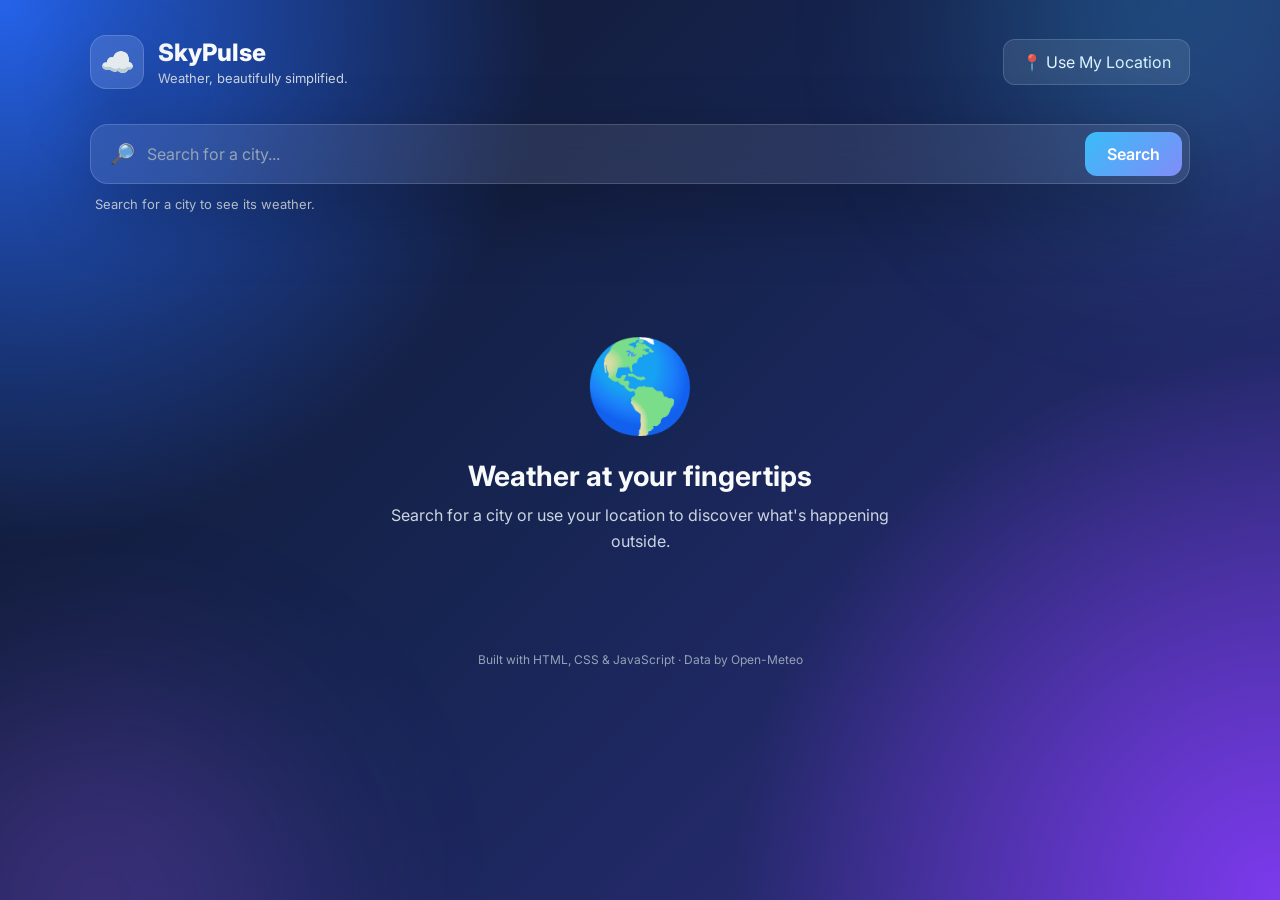
==== index.html @ 31664cfd "Rename skywth.html to index.html" ====
<!DOCTYPE html>
<html lang="en">
<head>
    <meta charset="UTF-8">
    <meta name="viewport" content="width=device-width, initial-scale=1.0">

    <meta
        name="description"
        content="SkyPulse - A modern weather application built with HTML, CSS and JavaScript."
    >

    <title>SkyPulse Weather</title>

    <link rel="preconnect" href="https://fonts.googleapis.com">
    <link rel="preconnect" href="https://fonts.gstatic.com" crossorigin>

    <link
        href="https://fonts.googleapis.com/css2?family=Inter:wght@400;500;600;700;800&display=swap"
        rel="stylesheet"
    >

    <link rel="stylesheet" href="style.css">
</head>

<body>

    <div class="background-orb orb-one"></div>
    <div class="background-orb orb-two"></div>

    <main class="app">

        <!-- Header -->
        <header class="header">

            <div class="brand">
                <div class="brand-icon">☁️</div>

                <div>
                    <h1>SkyPulse</h1>
                    <p>Weather, beautifully simplified.</p>
                </div>
            </div>

            <button id="locationBtn" class="location-btn">
                📍 Use My Location
            </button>

        </header>


        <!-- Search -->
        <section class="search-section">

            <div class="search-box">

                <span class="search-icon">🔎</span>

                <input
                    type="text"
                    id="cityInput"
                    placeholder="Search for a city..."
                    autocomplete="off"
                >

                <button id="searchBtn">
                    Search
                </button>

            </div>

            <p id="statusMessage" class="status-message">
                Search for a city to see its weather.
            </p>

        </section>


        <!-- Main Weather -->
        <section id="weatherSection" class="weather-section hidden">

            <div class="weather-card">

                <div class="location-info">
                    <span>Current weather</span>
                    <h2 id="cityName">--</h2>
                    <p id="dateTime">--</p>
                </div>

                <div class="current-weather">

                    <div class="weather-visual">
                        <div id="weatherIcon" class="weather-icon">
                            ☀️
                        </div>

                        <p id="weatherDescription">
                            Clear sky
                        </p>
                    </div>

                    <div class="temperature">
                        <span id="temperature">--</span>
                        <sup>°C</sup>

                        <p>
                            Feels like
                            <strong id="feelsLike">--</strong>°C
                        </p>
                    </div>

                </div>

            </div>


            <!-- Stats -->
            <div class="stats-grid">

                <div class="stat-card">
                    <span class="stat-icon">💧</span>
                    <div>
                        <p>Humidity</p>
                        <strong id="humidity">--%</strong>
                    </div>
                </div>

                <div class="stat-card">
                    <span class="stat-icon">💨</span>
                    <div>
                        <p>Wind</p>
                        <strong id="wind">-- km/h</strong>
                    </div>
                </div>

                <div class="stat-card">
                    <span class="stat-icon">🌧️</span>
                    <div>
                        <p>Precipitation</p>
                        <strong id="precipitation">-- mm</strong>
                    </div>
                </div>

                <div class="stat-card">
                    <span class="stat-icon">📊</span>
                    <div>
                        <p>Pressure</p>
                        <strong id="pressure">-- hPa</strong>
                    </div>
                </div>

            </div>


            <!-- Sun -->
            <div class="sun-card">

                <div>
                    <span>🌅</span>
                    <p>Sunrise</p>
                    <strong id="sunrise">--</strong>
                </div>

                <div class="sun-progress">
                    <div class="sun-line"></div>
                    <div id="sunDot" class="sun-dot"></div>
                </div>

                <div>
                    <span>🌇</span>
                    <p>Sunset</p>
                    <strong id="sunset">--</strong>
                </div>

            </div>


            <!-- Forecast -->
            <section class="forecast-section">

                <div class="section-heading">
                    <div>
                        <span>Forecast</span>
                        <h2>Next 7 Days</h2>
                    </div>
                </div>

                <div id="forecast" class="forecast-grid"></div>

            </section>

        </section>


        <!-- Empty State -->
        <section id="emptyState" class="empty-state">

            <div class="empty-icon">🌎</div>

            <h2>Weather at your fingertips</h2>

            <p>
                Search for a city or use your location to discover
                what's happening outside.
            </p>

        </section>


        <footer>
            <p>
                Built with HTML, CSS & JavaScript · Data by Open-Meteo
            </p>
        </footer>

    </main>

    <script src="script.js"></script>

</body>
</html>
---- style.css ----
:root {
    --text: #f8fafc;
    --muted: #cbd5e1;
    --card: rgba(255, 255, 255, 0.11);
    --border: rgba(255, 255, 255, 0.16);
    --accent: #38bdf8;
    --accent-two: #818cf8;
    --shadow: 0 25px 70px rgba(0, 0, 0, 0.25);
}

* {
    margin: 0;
    padding: 0;
    box-sizing: border-box;
}

body {
    min-height: 100vh;
    font-family: "Inter", sans-serif;
    color: var(--text);
    overflow-x: hidden;

    background:
        radial-gradient(circle at top left, #2563eb, transparent 35%),
        radial-gradient(circle at bottom right, #7c3aed, transparent 35%),
        linear-gradient(135deg, #0f172a, #172554 50%, #312e81);
}

button,
input {
    font: inherit;
}

button {
    cursor: pointer;
}

.background-orb {
    position: fixed;
    width: 400px;
    height: 400px;
    border-radius: 50%;
    filter: blur(100px);
    opacity: 0.25;
    pointer-events: none;
}

.orb-one {
    background: #38bdf8;
    top: -200px;
    right: -100px;
}

.orb-two {
    background: #a855f7;
    bottom: -200px;
    left: -100px;
}

.app {
    width: min(1100px, 92%);
    margin: auto;
    padding: 35px 0 25px;
}

/* Header */

.header {
    display: flex;
    align-items: center;
    justify-content: space-between;
    gap: 20px;
    margin-bottom: 35px;
}

.brand {
    display: flex;
    align-items: center;
    gap: 14px;
}

.brand-icon {
    width: 54px;
    height: 54px;

    display: grid;
    place-items: center;

    font-size: 28px;

    border: 1px solid var(--border);
    background: rgba(255, 255, 255, 0.12);
    backdrop-filter: blur(20px);

    border-radius: 16px;
    box-shadow: var(--shadow);
}

.brand h1 {
    font-size: 24px;
    font-weight: 800;
}

.brand p {
    color: var(--muted);
    font-size: 13px;
    margin-top: 3px;
}

.location-btn {
    border: 1px solid var(--border);
    color: white;
    background: rgba(255, 255, 255, 0.1);

    padding: 12px 18px;
    border-radius: 12px;

    transition: 0.25s;
}

.location-btn:hover {
    background: rgba(255, 255, 255, 0.18);
    transform: translateY(-2px);
}


/* Search */

.search-section {
    margin-bottom: 30px;
}

.search-box {
    display: flex;
    align-items: center;

    padding: 7px;

    border: 1px solid var(--border);
    background: rgba(255, 255, 255, 0.09);
    backdrop-filter: blur(20px);

    border-radius: 18px;
    box-shadow: var(--shadow);
}

.search-icon {
    font-size: 20px;
    margin: 0 12px;
}

.search-box input {
    flex: 1;

    border: none;
    outline: none;

    background: transparent;
    color: white;

    font-size: 16px;
}

.search-box input::placeholder {
    color: #94a3b8;
}

.search-box button {
    border: none;

    color: white;
    font-weight: 600;

    padding: 12px 22px;
    border-radius: 12px;

    background: linear-gradient(
        135deg,
        var(--accent),
        var(--accent-two)
    );

    transition: 0.25s;
}

.search-box button:hover {
    transform: translateY(-1px);
    box-shadow: 0 10px 25px rgba(56, 189, 248, 0.25);
}

.status-message {
    color: var(--muted);
    font-size: 13px;
    margin: 12px 5px;
}


/* Cards */

.weather-card,
.stat-card,
.sun-card,
.forecast-card {
    border: 1px solid var(--border);
    background: var(--card);
    backdrop-filter: blur(20px);
    box-shadow: var(--shadow);
}

.weather-card {
    padding: 32px;
    border-radius: 28px;
    margin-bottom: 18px;
}

.location-info span,
.section-heading span {
    color: #7dd3fc;
    text-transform: uppercase;
    letter-spacing: 1.5px;
    font-size: 11px;
    font-weight: 700;
}

.location-info h2 {
    font-size: clamp(28px, 5vw, 46px);
    margin: 8px 0;
}

.location-info p {
    color: var(--muted);
    font-size: 14px;
}

.current-weather {
    display: flex;
    align-items: center;
    justify-content: space-between;

    margin-top: 30px;
}

.weather-visual {
    text-align: center;
}

.weather-icon {
    font-size: 100px;
    line-height: 1;

    animation: float 4s ease-in-out infinite;
}

.weather-visual p {
    color: var(--muted);
    margin-top: 15px;
}

.temperature {
    text-align: right;
}

.temperature > span {
    font-size: clamp(80px, 13vw, 150px);
    font-weight: 800;
    letter-spacing: -8px;
}

.temperature sup {
    font-size: 35px;
    vertical-align: top;
}

.temperature p {
    color: var(--muted);
}

.temperature strong {
    color: white;
}


/* Stats */

.stats-grid {
    display: grid;
    grid-template-columns: repeat(4, 1fr);
    gap: 14px;
    margin-bottom: 18px;
}

.stat-card {
    padding: 22px;
    border-radius: 20px;

    display: flex;
    align-items: center;
    gap: 15px;
}

.stat-icon {
    font-size: 28px;
}

.stat-card p {
    color: var(--muted);
    font-size: 12px;
    margin-bottom: 5px;
}

.stat-card strong {
    font-size: 16px;
}


/* Sun */

.sun-card {
    padding: 24px;
    border-radius: 20px;

    display: grid;
    grid-template-columns: 100px 1fr 100px;
    align-items: center;
    gap: 20px;

    margin-bottom: 40px;
}

.sun-card > div:not(.sun-progress) {
    text-align: center;
}

.sun-card span {
    font-size: 22px;
}

.sun-card p {
    color: var(--muted);
    font-size: 12px;
    margin: 5px 0;
}

.sun-card strong {
    font-size: 14px;
}

.sun-progress {
    position: relative;
}

.sun-line {
    height: 3px;

    background: linear-gradient(
        90deg,
        #fbbf24,
        #fb7185,
        #6366f1
    );

    border-radius: 10px;
}

.sun-dot {
    position: absolute;

    width: 14px;
    height: 14px;

    top: 50%;
    left: 50%;

    transform: translate(-50%, -50%);

    background: #fde047;
    border: 3px solid white;
    border-radius: 50%;

    box-shadow: 0 0 15px #facc15;
}


/* Forecast */

.forecast-section {
    margin-bottom: 35px;
}

.section-heading {
    margin-bottom: 16px;
}

.section-heading h2 {
    margin-top: 5px;
    font-size: 26px;
}

.forecast-grid {
    display: grid;
    grid-template-columns: repeat(7, 1fr);
    gap: 10px;
}

.forecast-card {
    padding: 18px 10px;
    border-radius: 18px;
    text-align: center;

    transition: 0.25s;
}

.forecast-card:hover {
    transform: translateY(-5px);
    background: rgba(255, 255, 255, 0.16);
}

.forecast-day {
    color: var(--muted);
    font-size: 12px;
    font-weight: 600;
}

.forecast-icon {
    font-size: 35px;
    margin: 14px 0;
}

.forecast-temp {
    font-size: 15px;
    font-weight: 700;
}

.forecast-low {
    color: #94a3b8;
    font-size: 12px;
    margin-top: 4px;
}


/* Empty */

.empty-state {
    min-height: 400px;

    display: flex;
    align-items: center;
    justify-content: center;
    flex-direction: column;

    text-align: center;
}

.empty-icon {
    font-size: 90px;
    margin-bottom: 20px;

    animation: float 4s ease-in-out infinite;
}

.empty-state h2 {
    font-size: 28px;
    margin-bottom: 10px;
}

.empty-state p {
    max-width: 500px;
    color: var(--muted);
    line-height: 1.6;
}


/* Footer */

footer {
    text-align: center;
    color: #94a3b8;
    font-size: 12px;
    padding-top: 10px;
}


/* Utility */

.hidden {
    display: none !important;
}

.error {
    color: #fca5a5;
}


/* Animation */

@keyframes float {
    0%,
    100% {
        transform: translateY(0);
    }

    50% {
        transform: translateY(-10px);
    }
}


/* Responsive */

@media (max-width: 800px) {

    .stats-grid {
        grid-template-columns: repeat(2, 1fr);
    }

    .forecast-grid {
        grid-template-columns: repeat(4, 1fr);
    }

    .sun-card {
        grid-template-columns: 80px 1fr 80px;
    }
}


@media (max-width: 600px) {

    .app {
        width: 94%;
        padding-top: 20px;
    }

    .header {
        align-items: flex-start;
        flex-direction: column;
    }

    .location-btn {
        width: 100%;
    }

    .search-box {
        padding: 5px;
    }

    .search-box button {
        padding: 11px 15px;
    }

    .search-box input {
        min-width: 0;
    }

    .weather-card {
        padding: 22px;
    }

    .current-weather {
        align-items: center;
    }

    .weather-icon {
        font-size: 70px;
    }

    .temperature > span {
        font-size: 75px;
        letter-spacing: -5px;
    }

    .temperature sup {
        font-size: 22px;
    }

    .stats-grid {
        grid-template-columns: 1fr 1fr;
    }

    .forecast-grid {
        grid-template-columns: repeat(2, 1fr);
    }

    .sun-card {
        grid-template-columns: 70px 1fr 70px;
        gap: 10px;
    }
}
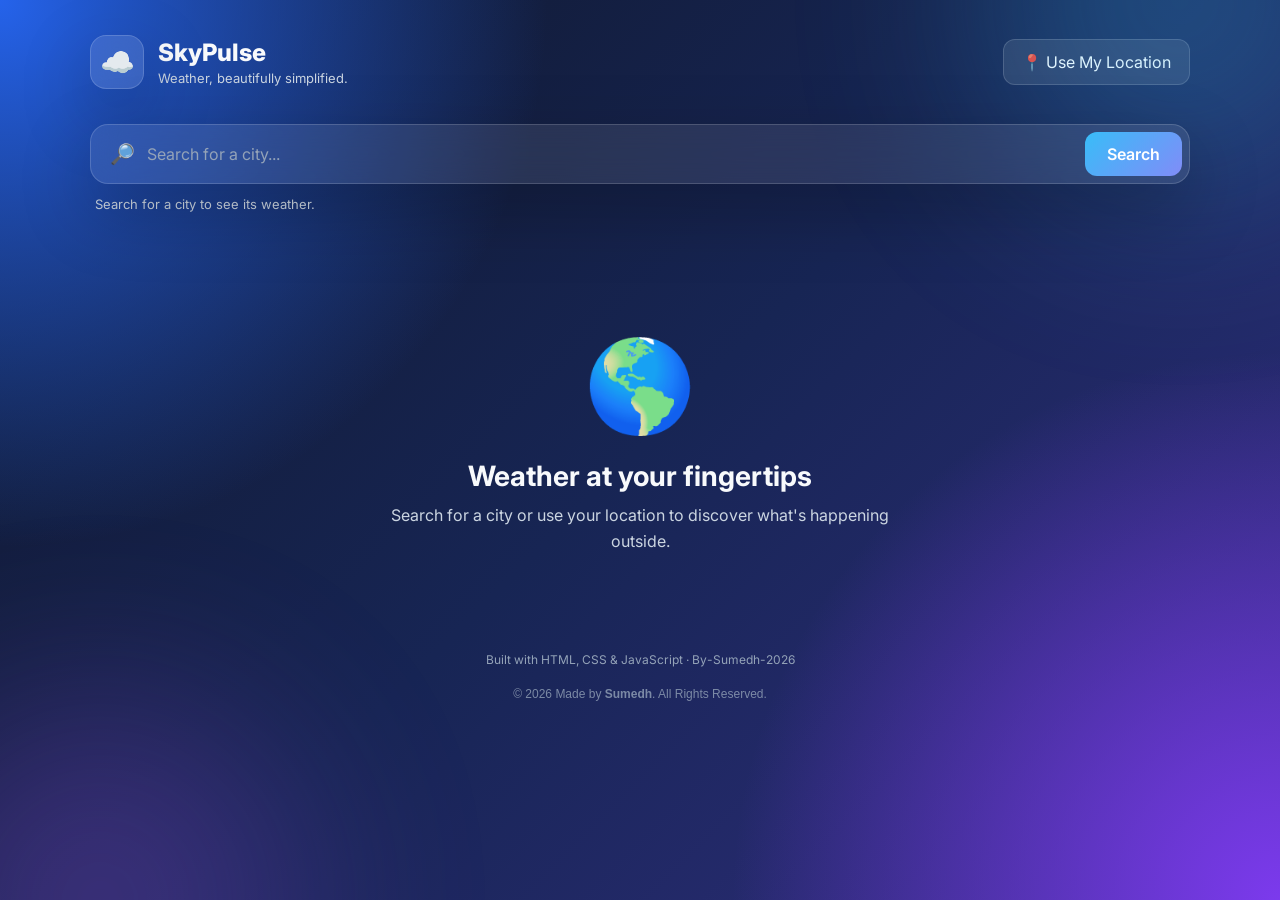
==== commit 302f6e9a: "Update index.html" ====
--- a/index.html
+++ b/index.html
@@ -208,10 +208,14 @@
 
         <footer>
             <p>
-                Built with HTML, CSS & JavaScript · Data by Open-Meteo
+                Built with HTML, CSS & JavaScript · By-Sumedh-2026
             </p>
         </footer>
 
+        <footer style="text-align: center; padding: 20px; font-family: sans-serif; opacity: 0.8;">
+  <p>&copy; 2026 Made by <strong>Sumedh</strong>. All Rights Reserved.</p>
+</footer>
+
     </main>
 
     <script src="script.js"></script>
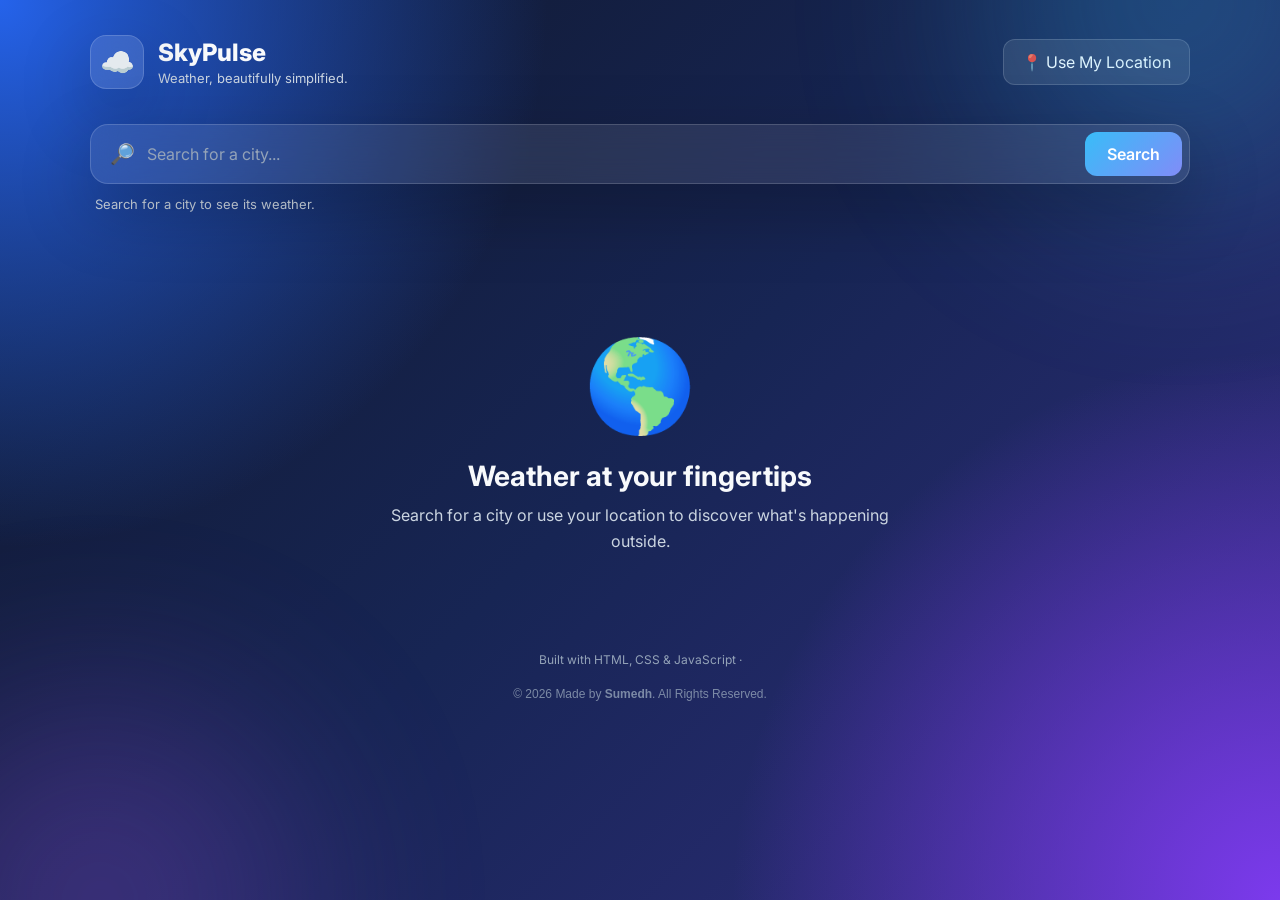
==== commit cafe9326: "Update index.html" ====
--- a/index.html
+++ b/index.html
@@ -208,7 +208,7 @@
 
         <footer>
             <p>
-                Built with HTML, CSS & JavaScript · By-Sumedh-2026
+                Built with HTML, CSS & JavaScript ·
             </p>
         </footer>
 
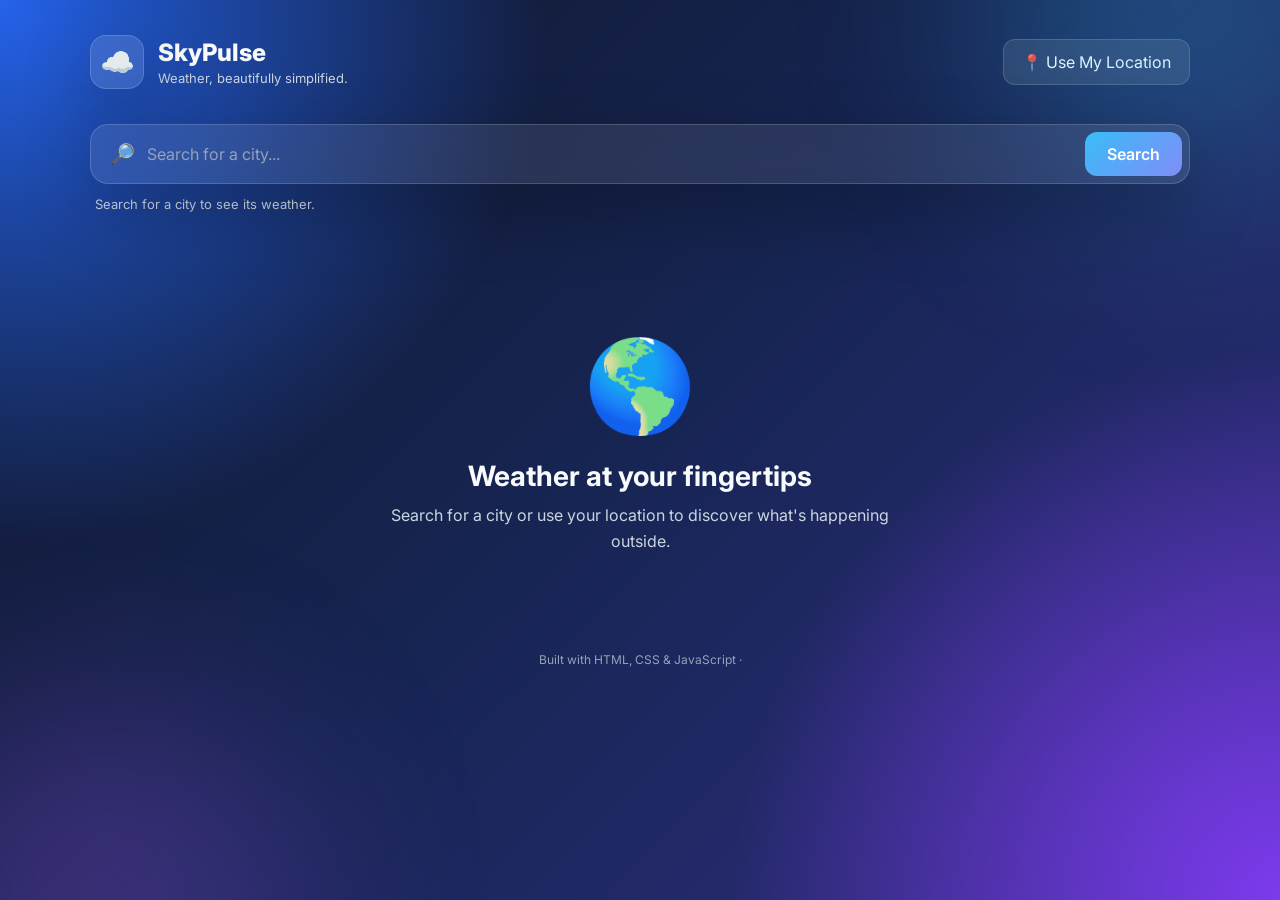
==== commit 1c11d804: "Update index.html" ====
--- a/index.html
+++ b/index.html
@@ -9,7 +9,7 @@
         content="SkyPulse - A modern weather application built with HTML, CSS and JavaScript."
     >
 
-    <title>SkyPulse Weather</title>
+   <title>SkyPulse Weather App | By Sumedh</title>
 
     <link rel="preconnect" href="https://fonts.googleapis.com">
     <link rel="preconnect" href="https://fonts.gstatic.com" crossorigin>
@@ -213,7 +213,8 @@
         </footer>
 
         <footer style="text-align: center; padding: 20px; font-family: sans-serif; opacity: 0.8;">
-  <p>&copy; 2026 Made by <strong>Sumedh</strong>. All Rights Reserved.</p>
+ <meta name="author" content="Sumedh">
+<meta name="description" content="SkyPulse Weather App developed by Sumedh - Get real-time weather updates.">
 </footer>
 
     </main>
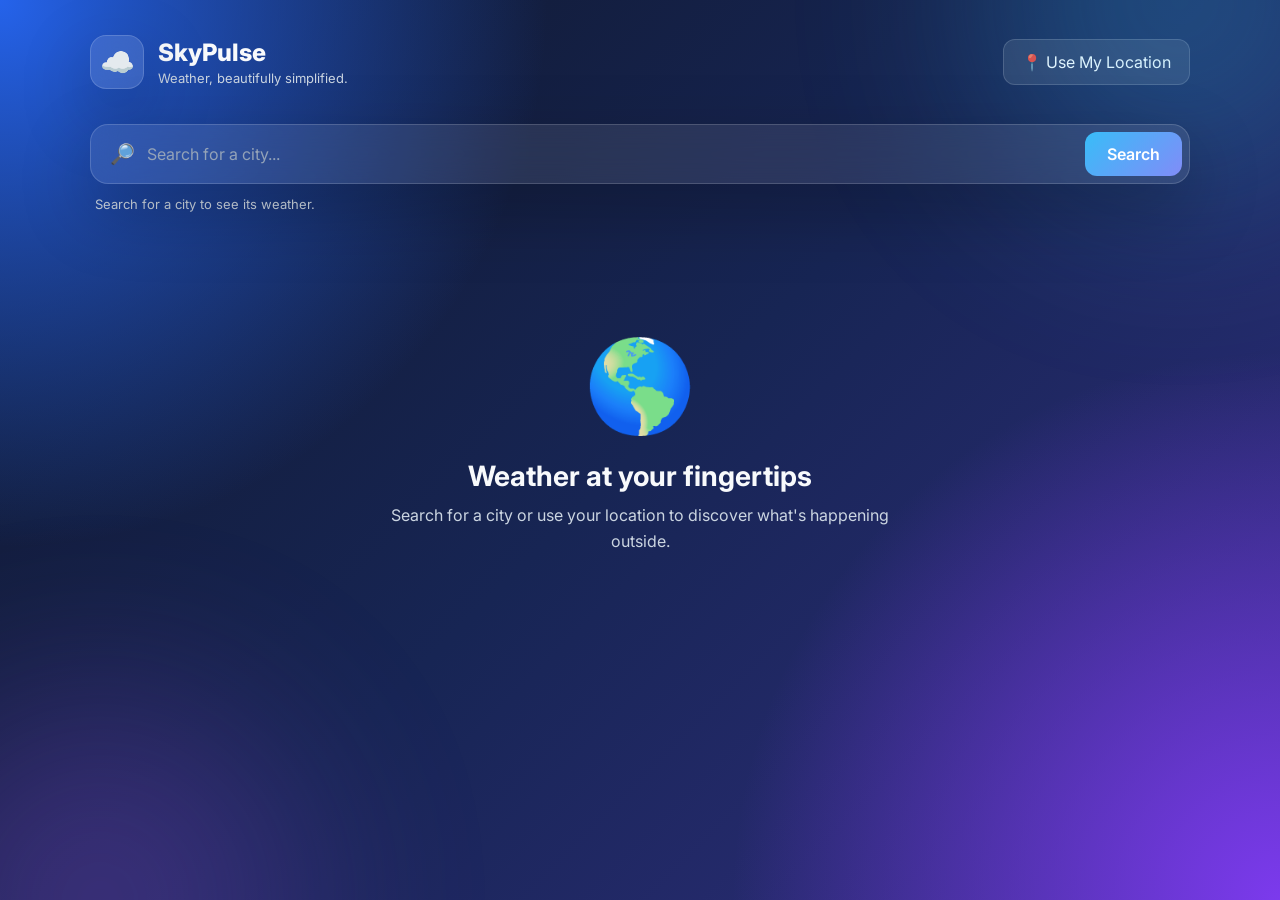
==== commit ead8c4f7: "Update index.html" ====
--- a/index.html
+++ b/index.html
@@ -208,15 +208,12 @@
 
         <footer>
             <p>
-                Built with HTML, CSS & JavaScript ·
+                 <meta name="author" content="Sumedh">
+<meta name="description" content="SkyPulse Weather App developed by Sumedh - Get real-time weather updates.">
             </p>
         </footer>
 
-        <footer style="text-align: center; padding: 20px; font-family: sans-serif; opacity: 0.8;">
- <meta name="author" content="Sumedh">
-<meta name="description" content="SkyPulse Weather App developed by Sumedh - Get real-time weather updates.">
-</footer>
-
+ 
     </main>
 
     <script src="script.js"></script>
